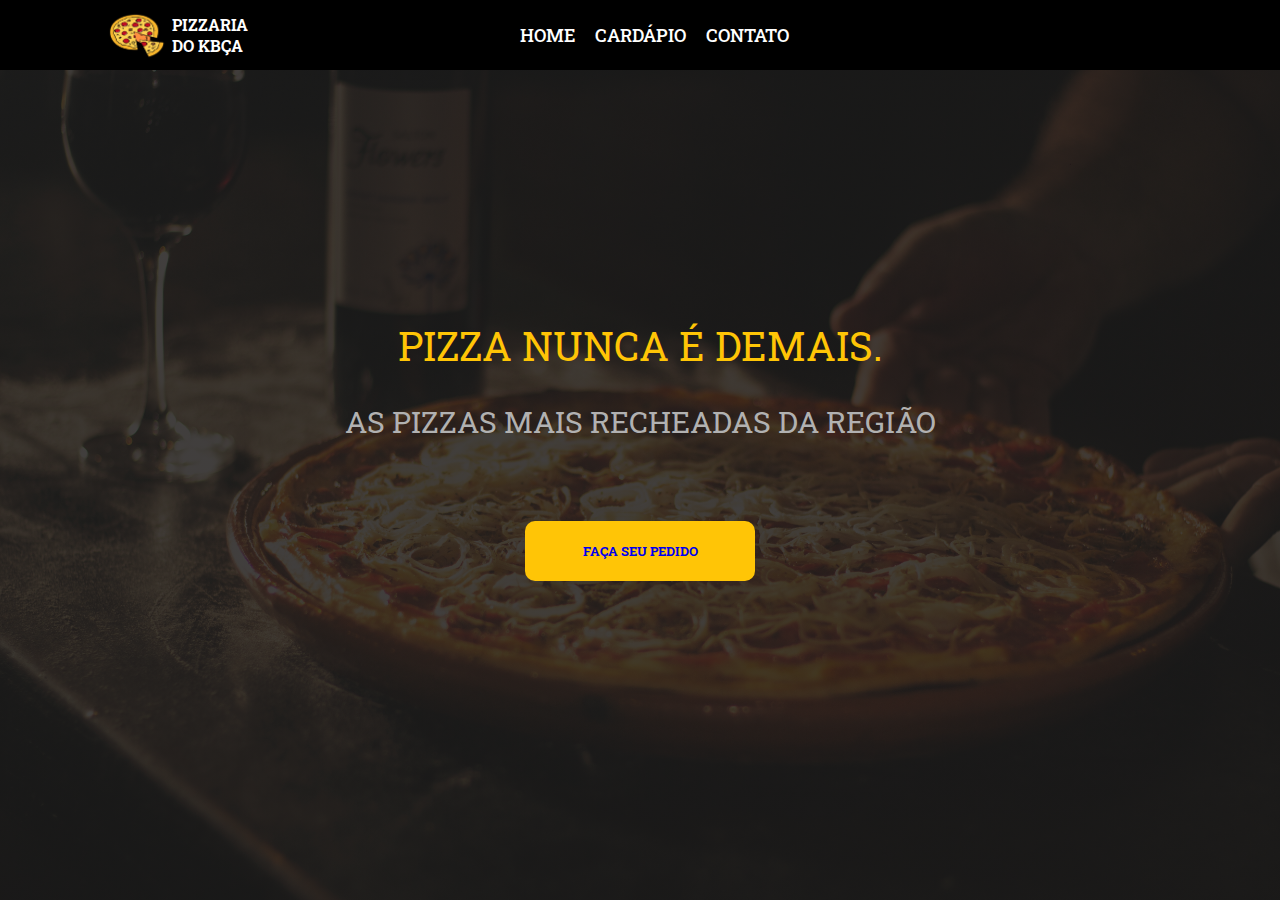
==== index.html @ 8e8e195b "1commit" ====
<!DOCTYPE html>
<html lang="pt-br">
<head>
    <meta charset="UTF-8">
    <meta name="viewport" content="width=device-width, initial-scale=1.0">
    
    <link rel="stylesheet" href="style.css">
    <link rel="shortcut icon" href="img/pngtree-cartoon-yellow-pizza-illustration-png-image_4634672-removebg-preview.png" type="image/x-icon">
    <link rel="stylesheet" href="https://cdnjs.cloudflare.com/ajax/libs/font-awesome/6.4.2/css/all.min.css" integrity="sha512-z3gLpd7yknf1YoNbCzqRKc4qyor8gaKU1qmn+CShxbuBusANI9QpRohGBreCFkKxLhei6S9CQXFEbbKuqLg0DA==" crossorigin="anonymous" referrerpolicy="no-referrer"/>
    <title>Pizzaria do kbça</title>
</head>
<body>
    <header class="content">
        <div class="logo">
            <img src="img/pngtree-cartoon-yellow-pizza-illustration-png-image_4634672-removebg-preview.png" alt="logo">
            <h3>Pizzaria do kbça</h3>
        </div>
        <nav>
            <ul class="list-menu"> 
              <li><a href="#">Home</a></li>
              <li><a href="cardapio.html" target="_blank">cardápio</a></li>
              <li><a href="https://wa.me/5585988809998" target="_blank">Contato</a></li>
              <li><a href="https://instagram.com/macario3306?igshid=MmU2YjMzNjRlOQ==" target="_blank"><i class="fa-brands fa-instagram"></i></a></li>
              <li><a href="https://www.facebook.com/marcio.macario" target="_blank"><i class="fa-brands fa-facebook"></i></a></li>
              
            </ul> 
        </nav>
        <div class="menu-toggle">
            <div class="one"></div>
            <div class="two"></div>
            <div class="three"></div>
        </div>
    </header>
    <section class="first-section">
        <div class="conteudo-principal">
            <h1>Pizza nunca é demais.</h1>
            <h2>As pizzas mais recheadas da região</h2>
            <div class="btn">
                <button class="reservar"><a href="https://wa.me/5585988809998" target="_blank">Faça seu pedido</a></button>
                
            </div>
        </div>
    </section>

    
    <script src="script.js"></script>
</body>
</html>
---- style.css ----
@import url('https://fonts.googleapis.com/css2?family=Inter:wght@300;400;500;600&family=Lato:wght@100;300;400&family=Roboto+Slab:wght@700;800;900&family=Sriracha&display=swap');
*{
   margin: 0;
   padding: 0;
   box-sizing: border-box;
   list-style: none;
   border: none;
   text-decoration: none;
   font-family: 'Roboto Slab', serif;
}
html{
    width: 100vw;
    height: 100vh;
    font-size: 62.5%;
    background-color: #1f1e1f;
    /* overflow: hidden; */
}
/* menu */
.content{
    width: 100vw;
    height: 70px;
    display: flex;
    justify-content:space-around;
    align-items: center;
    background-color: black;
    position: fixed;
    

}
.logo h3{
    color: white;
    font-size: 1.6rem;
    text-transform: uppercase;
}
.logo img{
    width: 100%;
    height: 100%;
}
.logo{
    width: 70px;
    height: auto;
    cursor: pointer;
    display: flex;
    align-items: center;
}
.content .list-menu{
    width: 600px;
    display: flex;
    align-items: center;
    justify-content: center;
}
.content .list-menu li a{
    padding: 3rem 1rem 2rem 1rem;
    color: white;
    font-size: 1.8rem;
    text-transform: uppercase;
    font-weight: 500;
}
.content .list-menu li a:hover{
    background-color: rgba(248, 246, 246, 0.2);
    border-bottom: solid 1px yellow;
    color: yellow;
    transition: 0.5s;
}
.first-section{
    height: 100vh;
    background-image: linear-gradient(rgba(29,29,29,0.8), rgba(29,29,29,0.8)) ,url(img/fundopizza.jpg);
    background-position: center center;
    background-size: cover;
    background-repeat: no-repeat;
    background-position-y: 60px; 
    width: 100vw;
    display: flex;
    flex-direction: column;
    justify-content: center;
    align-items: center;
}
.first-section .conteudo-principal{
    display:flex;
    flex-direction: column;
    justify-content: center;
    align-items: center;
    
}
.first-section h1{
    color: #ffc506;
    font-size: 4rem;
    font-weight: 400;
    text-transform:uppercase;
    margin-bottom: 3rem;

}
.first-section h2{
    color: rgb(177, 177, 177);
    font-size: 3rem;
    font-weight: 400;
    text-transform: uppercase;
    margin-bottom: 3rem;

}
.btn button{
    width: 230px;
    height: 60px;
    cursor: pointer;
    text-transform:uppercase;
    background-color: #ffc506;
    border-radius: 10px;
    color: black;
    font-weight: 700;
    margin-top: 5rem;
    transition: all 300ms ease-in;
}
.btn button:hover{
    border: solid 1px #ffc506;
    background-color: transparent;
}
.btn button a:hover{
    color:#ffc506;
}
.cardapio{
    width: 100vw;
    display: flex;
    flex-direction: column;
    align-items: center;
    justify-content: center;
    background-color: rgb(12, 12, 12, 0.8);
}
.cardapio h2{
    font-size: 5rem;
    color: #e6e6e6;
 
}
.itens-cardapio{
    width: 80%;
    margin-top: 2rem;
    margin-bottom: 2rem;
    display: grid;
    grid-template-columns: repeat(auto-fit, minmax(250px, 550px));
    justify-content: center;
    align-items: center;
    gap: 30px
}
.itens-cardapio div{
    background-color: gray;
    box-shadow: 0px 0px 4px 1px;
}
.itens-cardapio .info{
    background-color: rgb(221, 221, 221);
    border: none;
    display: flex;
    flex-direction: column;
    align-items: center;
    justify-content: center;
    padding: 1rem;

}
.itens-cardapio img{
    width: 100%;
    min-height: 200px;
}
.itens-cardapio .info h3{
    font-size: 1.8rem;
    text-transform: uppercase;
    margin-bottom: 1rem;
    text-decoration: underline;

}
.itens-cardapio .info h4{
    font-size: 1.4rem;
    text-transform: uppercase;
    margin-bottom: 1.4rem;
    display: flex;
    justify-content: center;
    align-items: center;
    
}
.itens-cardapio .info h4 span{
    font-size: 1.6rem;
    margin-left: 1.5rem;
    text-decoration: underline;

}
.itens-cardapio .info .pedir{
    width: 200px;
    height: 35px;
    margin-top: 0.5rem;
    background-color: #ffc506;
    border-radius: 5rem;
    text-transform: uppercase;
    cursor: pointer;
    transition: all 200ms ease-in;

}
.itens-cardapio .info .pedir:hover{
    background-color:grey;
    color: white;
}
@media(max-width:1200px){
    .content{
        display: flex;
        justify-content:center;
        align-items: center;
        height: 12%;
        padding-left: 0;
    }
}
@media(max-width:992px){
    html{
        font-size: 50%;
    }
}
@media(max-width: 768px){
    html{
        font-size: 40%;
    }
    .content{
        display: flex;
        flex-direction: row;
        justify-content: space-between;
        padding: 0 40px;

    }
    .content .list-menu{
        display: none;
    }
    .one, .two, .three{
        width: 80%;
        height: 2px;
        background-color: white;
        margin: 6px auto;
        transition-duration: 0.5s;
    }
    .menu-toggle{
        width: 30px;
        height: 30px;
    }
    .content.on{
        position: fixed;
        top: 0;
        bottom: 0;
        left: 0;
        width: 100vw;
        height: 100vh;
        background-color: rgba(30, 31, 30, 0.8);
        z-index: 10;
        display: flex;
        justify-content: center;
        align-items: center;
    }
    .content.on .logo{
        display: none;
    }
    .content.on .menu-toggle{
        position: absolute;
        right: 40px;
        top: 20px;

    }
    .content.on .menu-toggle .two{
        opacity: 0;
        
    }
    .content.on .menu-toggle .one{
        transform: rotate(45deg) translate(5px, -8px);
        
    }
    .content.on .menu-toggle .three{
        transform: rotate(-45deg) translate(20px, -6px);
        
    }
    .content.on .list-menu{
        display: block;
        
    }
    .content.on .list-menu li{
        display: flex;
        justify-content: center;
    }
    .content.on .list-menu li a{
        font-size: 2.5rem;
    }
    


}
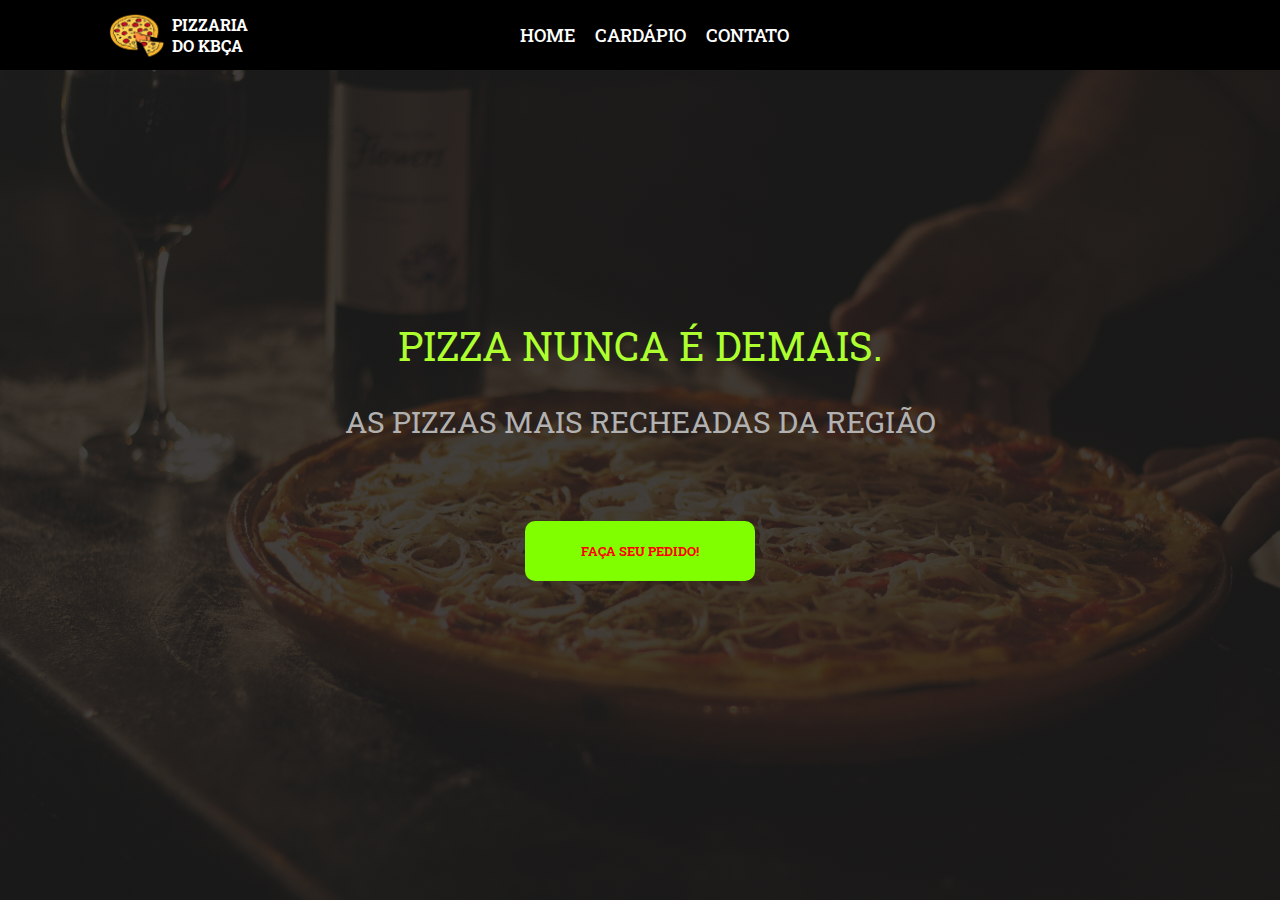
==== commit 3dd6b8bd: "colorbtn" ====
--- a/index.html
+++ b/index.html
@@ -20,8 +20,8 @@
               <li><a href="#">Home</a></li>
               <li><a href="cardapio.html" target="_blank">cardápio</a></li>
               <li><a href="https://wa.me/5585988809998" target="_blank">Contato</a></li>
-              <li><a href="https://instagram.com/macario3306?igshid=MmU2YjMzNjRlOQ==" target="_blank"><i class="fa-brands fa-instagram"></i></a></li>
-              <li><a href="https://www.facebook.com/marcio.macario" target="_blank"><i class="fa-brands fa-facebook"></i></a></li>
+              <li ><a class="icon" href="https://instagram.com/macario3306?igshid=MmU2YjMzNjRlOQ==" target="_blank"><i class="fa-brands fa-instagram"></i></a></li>
+              <li ><a class="icon" href="https://www.facebook.com/marcio.macario" target="_blank"><i class="fa-brands fa-facebook"></i></a></li>
               
             </ul> 
         </nav>
@@ -36,7 +36,7 @@
             <h1>Pizza nunca é demais.</h1>
             <h2>As pizzas mais recheadas da região</h2>
             <div class="btn">
-                <button class="reservar"><a href="https://wa.me/5585988809998" target="_blank">Faça seu pedido</a></button>
+                <button class="reservar"><a href="https://wa.me/5585988809998" target="_blank">Faça seu pedido!</a></button>
                 
             </div>
         </div>
--- a/style.css
+++ b/style.css
@@ -83,7 +83,7 @@
     
 }
 .first-section h1{
-    color: #ffc506;
+    color:greenyellow;
     font-size: 4rem;
     font-weight: 400;
     text-transform:uppercase;
@@ -103,19 +103,22 @@
     height: 60px;
     cursor: pointer;
     text-transform:uppercase;
-    background-color: #ffc506;
+    background-color:chartreuse;
     border-radius: 10px;
     color: black;
     font-weight: 700;
     margin-top: 5rem;
     transition: all 300ms ease-in;
 }
+.btn a{
+    color:red;
+}
 .btn button:hover{
-    border: solid 1px #ffc506;
+    border: solid 1px rgb(177, 177, 177);
     background-color: transparent;
 }
 .btn button a:hover{
-    color:#ffc506;
+    color:rgb(177, 177, 177);
 }
 .cardapio{
     width: 100vw;
@@ -184,7 +187,7 @@
     width: 200px;
     height: 35px;
     margin-top: 0.5rem;
-    background-color: #ffc506;
+    background-color:chartreuse;
     border-radius: 5rem;
     text-transform: uppercase;
     cursor: pointer;
@@ -223,6 +226,7 @@
     .content .list-menu{
         display: none;
     }
+   
     .one, .two, .three{
         width: 80%;
         height: 2px;
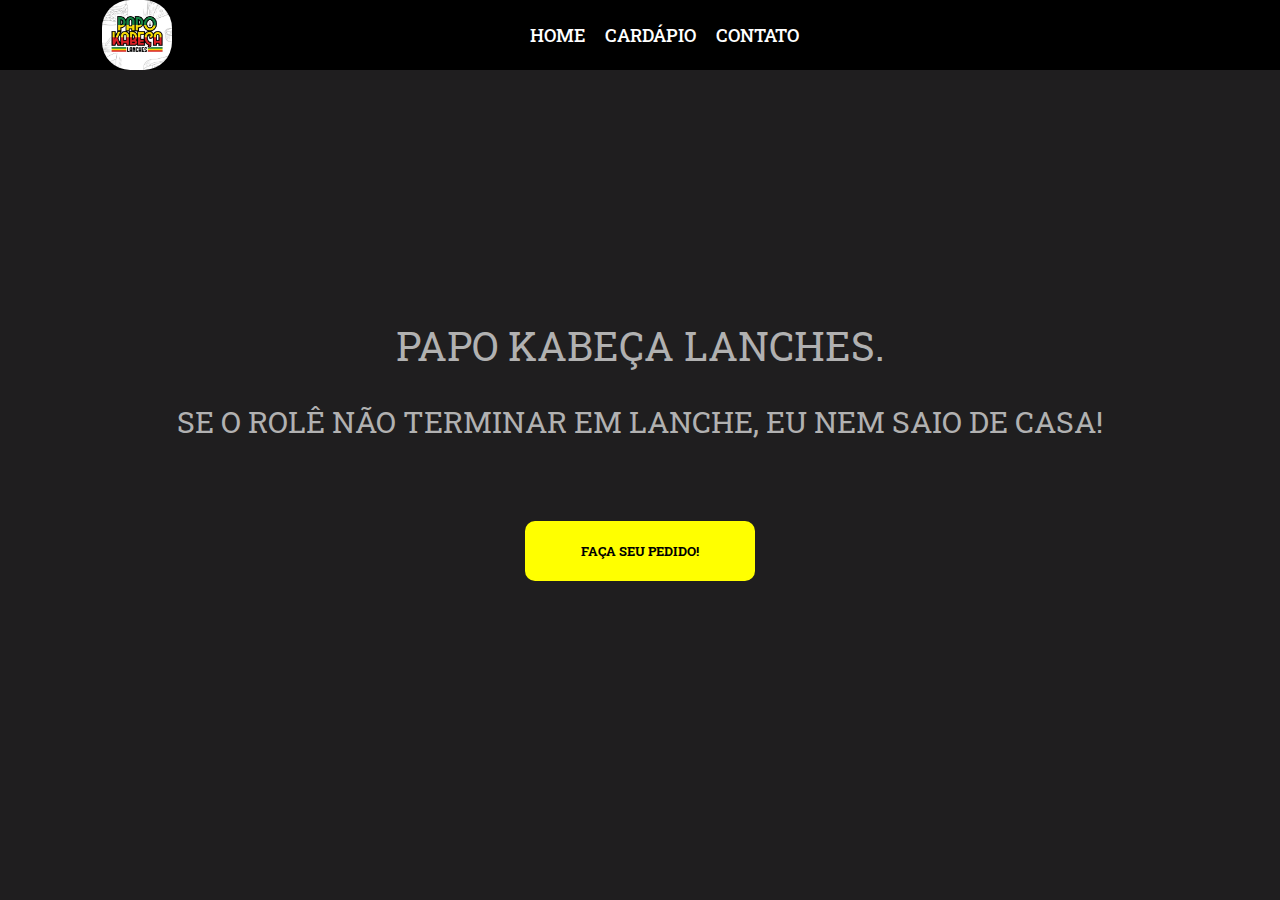
==== commit 06077ff0: "ateracaocores" ====
--- a/index.html
+++ b/index.html
@@ -5,24 +5,22 @@
     <meta name="viewport" content="width=device-width, initial-scale=1.0">
     
     <link rel="stylesheet" href="style.css">
-    <link rel="shortcut icon" href="img/pngtree-cartoon-yellow-pizza-illustration-png-image_4634672-removebg-preview.png" type="image/x-icon">
+    <link rel="shortcut icon" href="img/logo-papo-kabeca.png">
     <link rel="stylesheet" href="https://cdnjs.cloudflare.com/ajax/libs/font-awesome/6.4.2/css/all.min.css" integrity="sha512-z3gLpd7yknf1YoNbCzqRKc4qyor8gaKU1qmn+CShxbuBusANI9QpRohGBreCFkKxLhei6S9CQXFEbbKuqLg0DA==" crossorigin="anonymous" referrerpolicy="no-referrer"/>
-    <title>Pizzaria do kbça</title>
+    <title>Papo kabeça lanches</title>
 </head>
 <body>
     <header class="content">
         <div class="logo">
-            <img src="img/pngtree-cartoon-yellow-pizza-illustration-png-image_4634672-removebg-preview.png" alt="logo">
-            <h3>Pizzaria do kbça</h3>
+            <img src="img/logo-papo-kabeca.png" alt="logo">
+            
         </div>
         <nav>
             <ul class="list-menu"> 
               <li><a href="#">Home</a></li>
               <li><a href="cardapio.html" target="_blank">cardápio</a></li>
               <li><a href="https://wa.me/5585988809998" target="_blank">Contato</a></li>
-              <li ><a class="icon" href="https://instagram.com/macario3306?igshid=MmU2YjMzNjRlOQ==" target="_blank"><i class="fa-brands fa-instagram"></i></a></li>
-              <li ><a class="icon" href="https://www.facebook.com/marcio.macario" target="_blank"><i class="fa-brands fa-facebook"></i></a></li>
-              
+              <li ><a class="icon" href="https://www.instagram.com/papokabecalanches/" target="_blank"><i class="fa-brands fa-instagram"></i></a></li>
             </ul> 
         </nav>
         <div class="menu-toggle">
@@ -33,8 +31,8 @@
     </header>
     <section class="first-section">
         <div class="conteudo-principal">
-            <h1>Pizza nunca é demais.</h1>
-            <h2>As pizzas mais recheadas da região</h2>
+            <h1>papo kabeça lanches.</h1>
+            <h2>Se o rolê não terminar em lanche, eu nem saio de casa!</h2>
             <div class="btn">
                 <button class="reservar"><a href="https://wa.me/5585988809998" target="_blank">Faça seu pedido!</a></button>
                 
--- a/style.css
+++ b/style.css
@@ -35,6 +35,7 @@
 .logo img{
     width: 100%;
     height: 100%;
+    border-radius: 40%;
 }
 .logo{
     width: 70px;
@@ -64,7 +65,7 @@
 }
 .first-section{
     height: 100vh;
-    background-image: linear-gradient(rgba(29,29,29,0.8), rgba(29,29,29,0.8)) ,url(img/fundopizza.jpg);
+    /* background-image: linear-gradient(rgba(29,29,29,0.8), rgba(29,29,29,0.8)) ,url(img/fundopizza.jpg); */
     background-position: center center;
     background-size: cover;
     background-repeat: no-repeat;
@@ -83,11 +84,11 @@
     
 }
 .first-section h1{
-    color:greenyellow;
     font-size: 4rem;
     font-weight: 400;
     text-transform:uppercase;
     margin-bottom: 3rem;
+    color: rgb(177, 177, 177);
 
 }
 .first-section h2{
@@ -97,13 +98,25 @@
     text-transform: uppercase;
     margin-bottom: 3rem;
 
+}
+@media(max-width: 768px){
+    .first-section h1{
+        text-align: center;
+        align-items: center;
+
+    }
+    .first-section h2{
+        text-align: center;
+        align-items: center;
+    }
+    
 }
 .btn button{
     width: 230px;
     height: 60px;
     cursor: pointer;
     text-transform:uppercase;
-    background-color:chartreuse;
+    background-color:yellow;
     border-radius: 10px;
     color: black;
     font-weight: 700;
@@ -111,7 +124,7 @@
     transition: all 300ms ease-in;
 }
 .btn a{
-    color:red;
+    color:black;
 }
 .btn button:hover{
     border: solid 1px rgb(177, 177, 177);
@@ -187,7 +200,7 @@
     width: 200px;
     height: 35px;
     margin-top: 0.5rem;
-    background-color:chartreuse;
+    background-color:yellow;
     border-radius: 5rem;
     text-transform: uppercase;
     cursor: pointer;
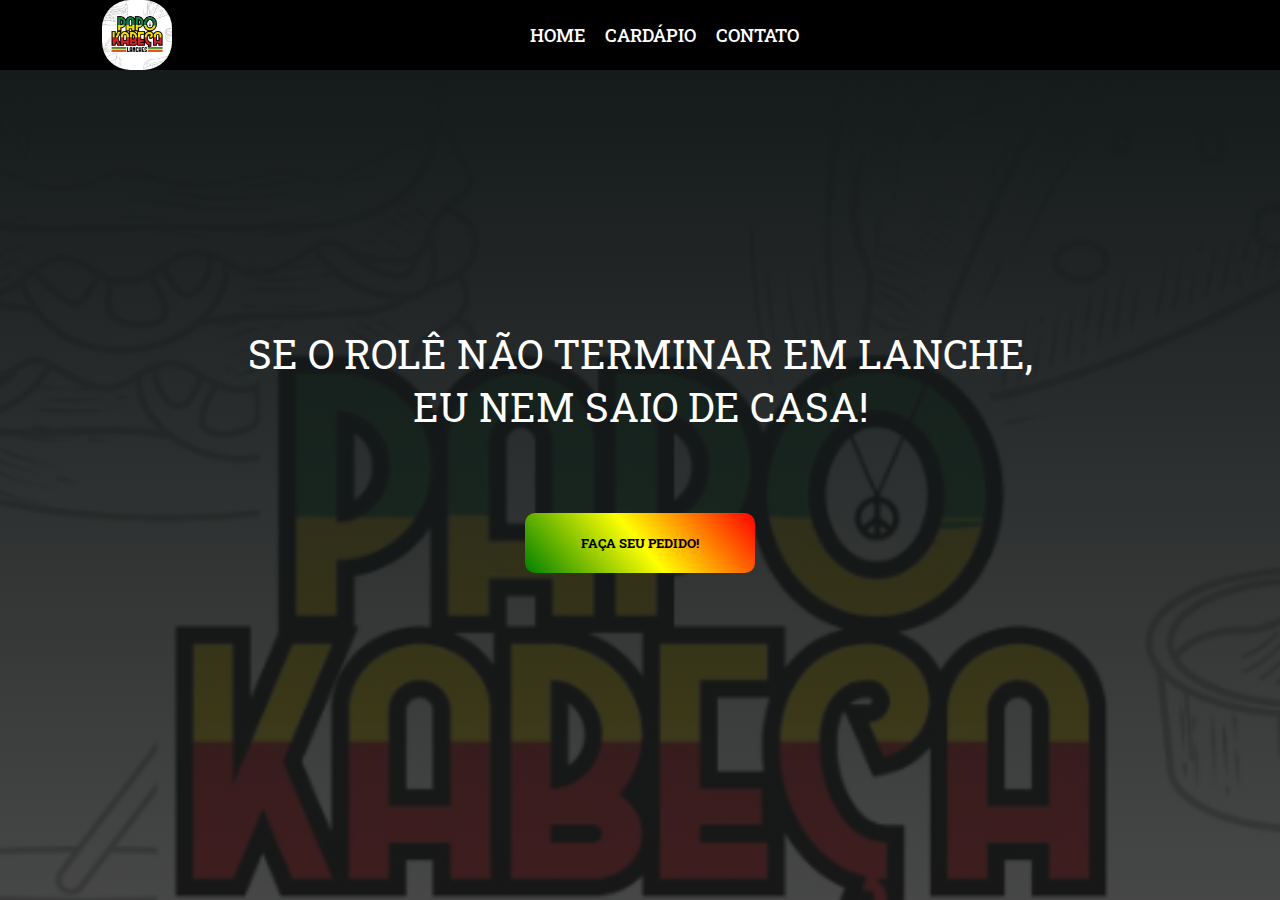
==== commit bc230e25: "cores" ====
--- a/index.html
+++ b/index.html
@@ -31,8 +31,8 @@
     </header>
     <section class="first-section">
         <div class="conteudo-principal">
-            <h1>papo kabeça lanches.</h1>
-            <h2>Se o rolê não terminar em lanche, eu nem saio de casa!</h2>
+            
+            <h1>Se o rolê não terminar em lanche, <br>eu nem saio de casa!</h1>
             <div class="btn">
                 <button class="reservar"><a href="https://wa.me/5585988809998" target="_blank">Faça seu pedido!</a></button>
                 
--- a/style.css
+++ b/style.css
@@ -8,11 +8,12 @@
    text-decoration: none;
    font-family: 'Roboto Slab', serif;
 }
+
 html{
     width: 100vw;
     height: 100vh;
     font-size: 62.5%;
-    background-color: #1f1e1f;
+    background-color: #474447;
     /* overflow: hidden; */
 }
 /* menu */
@@ -65,7 +66,8 @@
 }
 .first-section{
     height: 100vh;
-    /* background-image: linear-gradient(rgba(29,29,29,0.8), rgba(29,29,29,0.8)) ,url(img/fundopizza.jpg); */
+    background-image: linear-gradient(rgba(20,25,25,35), 
+    rgba(29,29,29,0.8)) ,url(img/logo-papo-kabeca.png); 
     background-position: center center;
     background-size: cover;
     background-repeat: no-repeat;
@@ -88,11 +90,12 @@
     font-weight: 400;
     text-transform:uppercase;
     margin-bottom: 3rem;
-    color: rgb(177, 177, 177);
+    color:white;
+    text-align: center;
 
 }
 .first-section h2{
-    color: rgb(177, 177, 177);
+   
     font-size: 3rem;
     font-weight: 400;
     text-transform: uppercase;
@@ -105,7 +108,7 @@
         align-items: center;
 
     }
-    .first-section h2{
+    .first-section h1{
         text-align: center;
         align-items: center;
     }
@@ -116,7 +119,7 @@
     height: 60px;
     cursor: pointer;
     text-transform:uppercase;
-    background-color:yellow;
+    background: linear-gradient(50deg, green, yellow, red);
     border-radius: 10px;
     color: black;
     font-weight: 700;
@@ -139,7 +142,8 @@
     flex-direction: column;
     align-items: center;
     justify-content: center;
-    background-color: rgb(12, 12, 12, 0.8);
+    background-image: linear-gradient( green,yellow, red);  
+    
 }
 .cardapio h2{
     font-size: 5rem;
@@ -200,7 +204,7 @@
     width: 200px;
     height: 35px;
     margin-top: 0.5rem;
-    background-color:yellow;
+    
     border-radius: 5rem;
     text-transform: uppercase;
     cursor: pointer;
